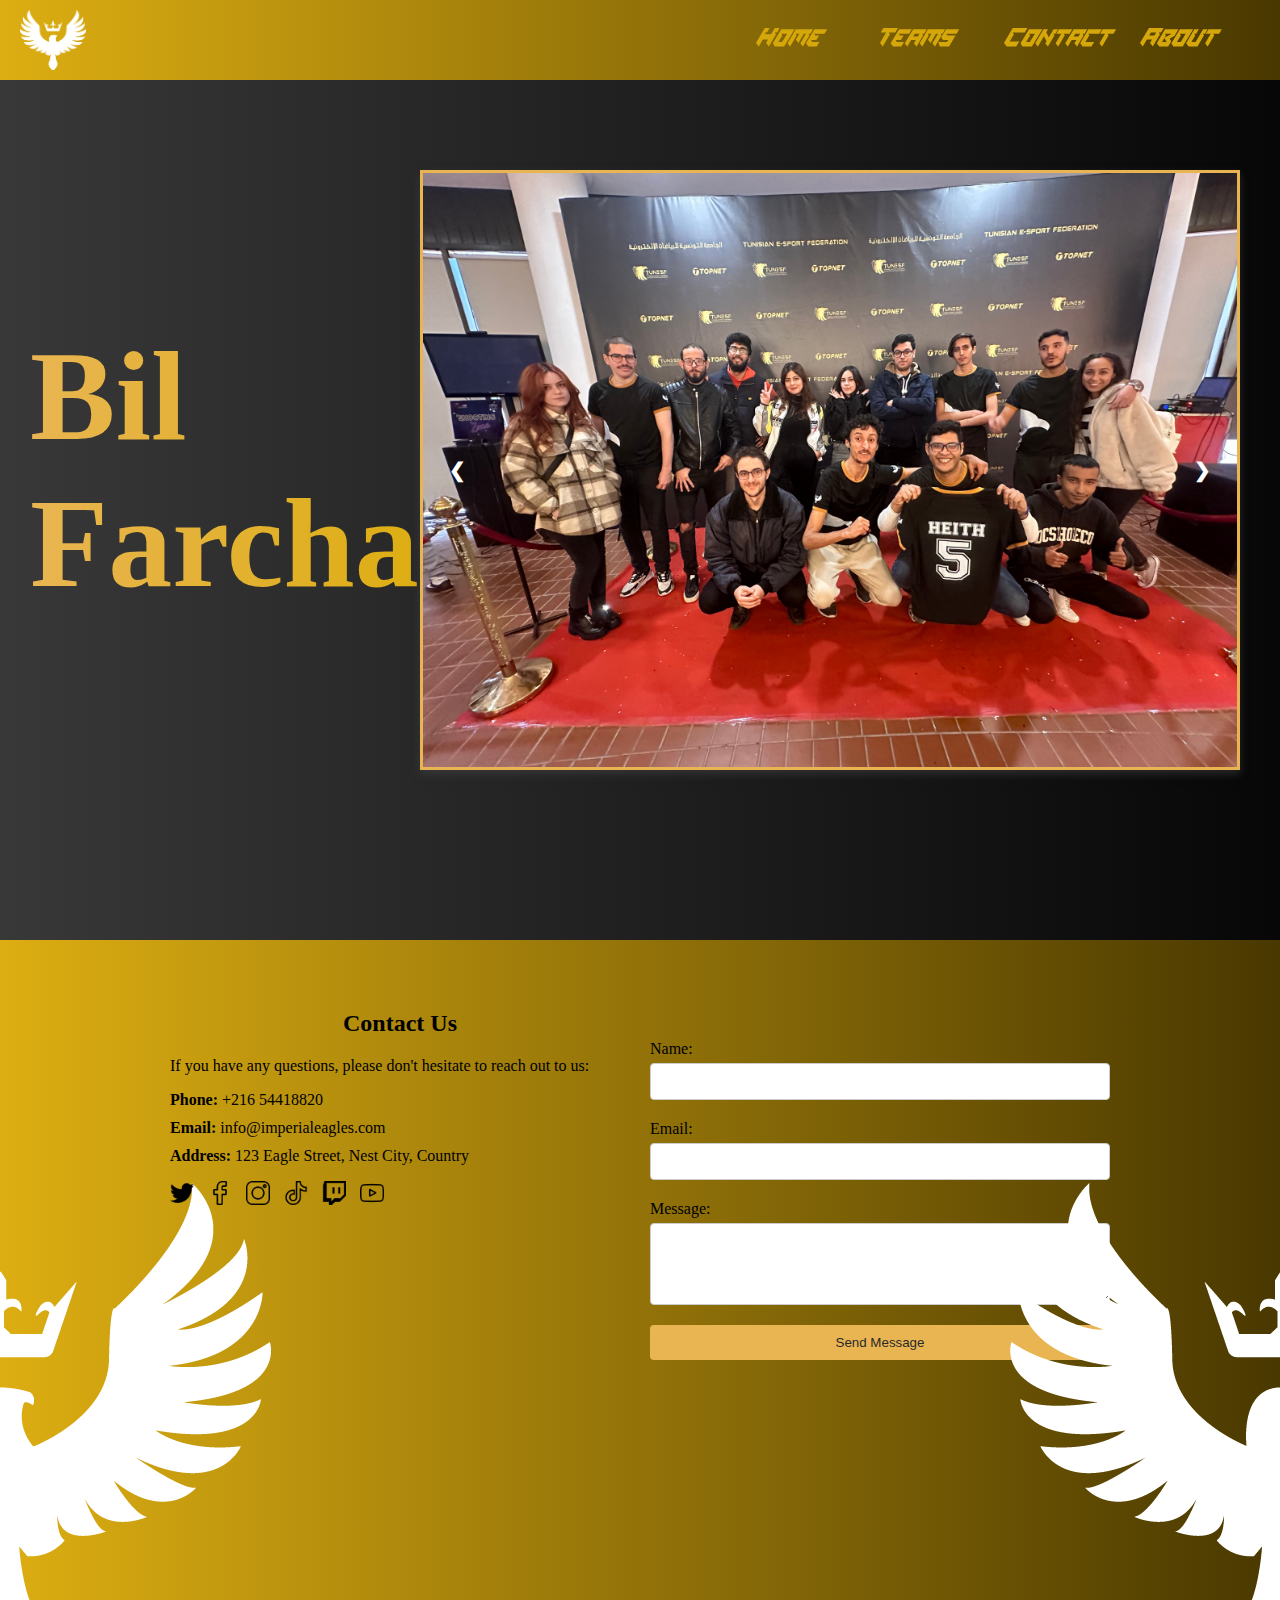
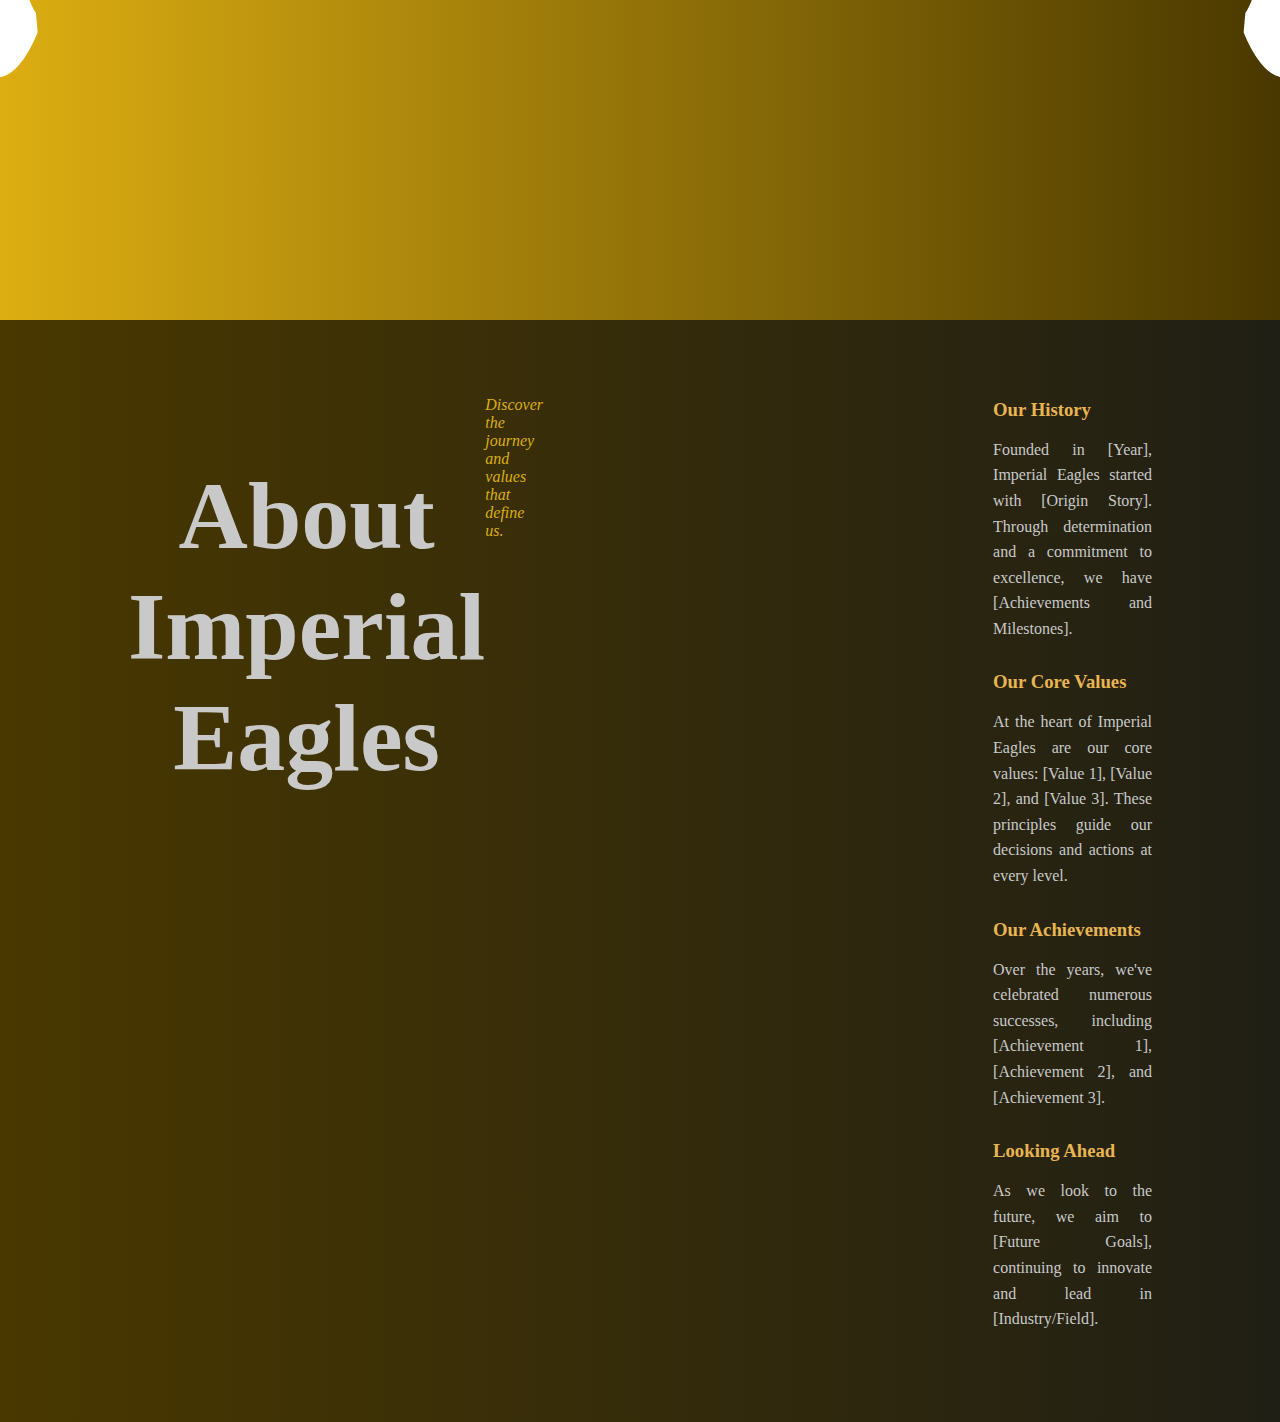
==== Imperial Eagles/index.html @ 37e02c96 "Add files via upload" ====
<!DOCTYPE html>
<html>
<head>
    <meta charset='utf-8'>
    <meta http-equiv='X-UA-Compatible' content='IE=edge'>
    <title>Imperial Eagles</title>
    <meta name='viewport' content='width=device-width, initial-scale=1'>
    <link rel='stylesheet' type='text/css' media='screen' href='style.css'>
</head>
<body>
    <nav class="navbar">
        <div class="navbar_container">
            <img src="Images/logo.png" alt="Logo" class="navbar-logo">
            <ul class="navbar_menu">
                <li class="navbar_item">
                    <a href="#home_page"><img src="Images/Home.png" alt="Home"></a>
                </li>
                <li class="navbar_item">
                    <div class="dropdown">
                        <a href="#" class="dropdown-btn"><img src="Images/Teams.png" alt="Teams"></a>
                        <div class="dropdown-content">
                            <a href="#LOL.html"><img src="Images/LeagueOfLegends.png" alt="League of Legends"></a>
                            <a href="#VALO.html"><img src="Images/Valorant.png" alt="Valorant"></a>
                            <a href="#APEX.html"><img src="Images/ApexLegends.png" alt="Apex Legends"></a>
                        </div>
                    </div>
                </li>
                <li class="navbar_item">
                    <a href="#contact_page"><img src="Images/Contact.png" alt="Contact"></a>
                </li>
                <li class="navbar_item">
                    <a href="#about_page"><img src="Images/About.png" alt="About"></a>
                </li>
            </ul>
        </div>
    </nav>
    <section class="hero">
        <div class="hero-title">
            <h1>Bil Farcha</h1>
        </div>
        <div class="hero-slideshow">
            <img src="Images/SS1.png" class="slide" style="display: block;">
            <img src="Images/SS2.png" class="slide" style="display: none;">
            <img src="Images/SS3.png" class="slide" style="display: none;">
            <img src="Images/SS4.png" class="slide" style="display: none;">
            <a class="prev" onclick="plusSlides(-1)">&#10094;</a>
            <a class="next" onclick="plusSlides(1)">&#10095;</a>
        </div>
    </section>
    <section class="contact-section">
        <img src="Images/logo left.png" alt="Left Logo" class="contact-logo-left">       
        <div class="container">
            <div class="contact-details">
                <h2>Contact Us</h2>
                <p>If you have any questions, please don't hesitate to reach out to us:</p>
                <ul>
                    <li><strong>Phone:</strong> +216 54418820</li>
                    <li><strong>Email:</strong> info@imperialeagles.com</li>
                    <li><strong>Address:</strong> 123 Eagle Street, Nest City, Country</li>
                </ul>
                <div class="social-media">
                    <a href="https://twitter.com/Imperial_Eagles" target="_blank"><img src="Images/twitter.png" alt="Twitter"></a>
                    <a href="https://www.facebook.com/Imperial.Eagles.esports" target="_blank"><img src="Images/facebook.png" alt="Facebook"></a>
                    <a href="https://www.instagram.com/imperial_eagles_tv/" target="_blank"><img src="Images/instagram.png" alt="Instagram"></a>
                    <a href="https://www.tiktok.com/@imperialeaglestv" target="_blank"><img src="Images/tiktok.png" alt="TikTok"></a>
                    <a href="https://www.twitch.tv/imperialeaglestv" target="_blank"><img src="Images/twitch.png" alt="Twitch"></a>
                    <a href="https://www.youtube.com/@ImperialEaglesEsports" target="_blank"><img src="Images/youtube.png"></a>
                </div>
            </div>
            <div class="contact-form-container">
                <form class="contact-form" action="submit_form_destination" method="post">
                    <label for="name">Name:</label>
                    <input type="text" id="name" name="name" required>
                    
                    <label for="email">Email:</label>
                    <input type="email" id="email" name="email" required>
                    
                    <label for="message">Message:</label>
                    <textarea id="message" name="message" rows="4" required></textarea>
                    
                    <button type="submit">Send Message</button>
                </form>
            </div>
        </div>        
        <img src="Images/logo right.png" alt="Right Logo" class="contact-logo-right">
    </section>
    <section class="about-section">
        <div class="container">
            <h2>About Imperial Eagles</h2>
            <p class="intro-text">Discover the journey and values that define us.</p>
            
            <div class="about-details">
                <div class="history">
                    <h3>Our History</h3>
                    <p>Founded in [Year], Imperial Eagles started with [Origin Story]. Through determination and a commitment to excellence, we have [Achievements and Milestones].</p>
                </div>
                
                <div class="values">
                    <h3>Our Core Values</h3>
                    <p>At the heart of Imperial Eagles are our core values: [Value 1], [Value 2], and [Value 3]. These principles guide our decisions and actions at every level.</p>
                </div>
                
                <div class="achievements">
                    <h3>Our Achievements</h3>
                    <p>Over the years, we've celebrated numerous successes, including [Achievement 1], [Achievement 2], and [Achievement 3].</p>
                </div>
                
                <div class="future-goals">
                    <h3>Looking Ahead</h3>
                    <p>As we look to the future, we aim to [Future Goals], continuing to innovate and lead in [Industry/Field].</p>
                </div>
            </div>
        </div>
    </section>
    <script src='script.js'></script>
</body>
</html>
---- Imperial Eagles/style.css ----
body {
    margin: 0;
    padding: 0;
    background-color: #292929; /* Page background */
}

body::-webkit-scrollbar {
    display: none;
}

.navbar {
    background: linear-gradient(to right,#ddae12, #493800); /* Navbar gradient */
    padding: 10px 0;
    position: fixed;
    top: 0;
    left: 0;
    width: 100%;
    z-index: 100;
}

.navbar_container {
    display: flex;
    align-items: center;
}

.navbar-logo {
    max-height: 60px;
    margin-left: 20px;
}

.navbar_menu {
    list-style-type: none;
    margin-left: auto;
    padding: 0;
    margin-right: 20px;
}

.navbar_item {
    display: inline;
    margin-right: 20px;
}

.navbar_links {
    font-family: 'Press Start 2P', sans-serif;
    color: #e9b552;
    text-decoration: none;
    padding: 10px;
    display: inline-block;
    font-weight: 700;
}

.navbar_links:hover {
    color: #c9c9c9;
}

.dropdown {
    position: relative;
    display: inline-block;
}

.dropdown-btn {
    background-color: transparent;
    border: none;
    cursor: pointer;
}

.dropdown-content {
    display: block;
    overflow: hidden;
    max-height: 0;
    transition: max-height 0.5s ease-out;
    position: absolute;
    background-color: #c9c9c9;
    min-width: 160px;
    box-shadow: 0px 8px 16px 0px #0e0e0e;
    z-index: 1;
    top: 40px;
}

.dropdown-content a {
    color: #000;
    padding: 12px 16px;
    text-decoration: none;
    display: block;
}

.dropdown-content a:hover {
    background-color: #e9b552;
    color: #fff;
}

.hero {
    display: flex;
    justify-content: space-between;
    align-items: center;
    padding: 20px;
    height: 100vh;
    background: linear-gradient(to right, #383838, #070707); 
}

.hero-title h1 {
    font-size: 128px; /* Adjust the size as needed */
    background: -webkit-linear-gradient(left, #e9b552, #ad0909); /* Gradient for webkit browsers */
    background: linear-gradient(to left,#ddae12, #e9b552); /* Standard syntax */
    -webkit-background-clip: text; /* For webkit browsers */
    background-clip: text;
    color: transparent;
    margin-left: 10px;
}

.hero-slideshow {
    width: 1200px; /* Adjust to 100% if it should fill the gray area */
    height: 600px; /* Maintain the height or adjust as needed */
    position: relative; /* Positions the prev/next buttons relative to this container */
    display: flex;
    justify-content: center;
    align-items: center;
    overflow: hidden;
    border: 3px solid #e9b552;
    box-sizing: border-box;
    box-shadow: 0 4px 8px #47474780; /* Optional: Add shadow for depth */
    margin-right: 20px;
}

.slide {
    width: 100%;
    height: 600px;
    object-fit: cover; /* This ensures the image covers the slide area */
}

.slide-btn {
    cursor: pointer;
    padding: 10px;
    margin-top: 10px;
    background-color: rgba(0, 0, 0, 0.6);
    color: white;
    border: none;
    font-size: 18px;
    position: absolute;
    top: 50%;
    transform: translateY(-50%);
}

.prev, .next {
    cursor: pointer;
    position: absolute;
    top: 50%;
    padding: 16px;
    color: white;
    font-weight: bold;
    font-size: 20px;
    transition: 0.6s ease;
    border-radius: 3px;
    user-select: none;
    -webkit-user-select: none;
    z-index: 10;
    transform: translateY(-50%);
}

.next {
    right: 10px; /* Adjust as needed to move the button inward */
}

.prev {
    left: 10px; /* Adjust as needed to move the button inward */
}

.prev:hover, .next:hover {
    background-color: rgba(0,0,0,0.8);
}

.contact-section {
    padding: 40px;
    background-color: #333;
    background: linear-gradient(to right,#ddae12, #493800);
    height: 100vh;
    position: relative;
}

.contact-logo-left, .contact-logo-right {
    position: absolute;
    top: 50%; /* Adjust as necessary */
    transform: translateY(-50%); /* Center vertically */
    width: auto; /* Maintain the image's aspect ratio */
    height: auto; /* Maintain the image's aspect ratio */
}

.contact-logo-left {
    left: 0;
}

.contact-logo-right {
    right: 0;
}

.container {
    display: flex;
    justify-content: space-between;
    align-items: flex-start;
    position: relative;
}

.contact-details, .contact-form-container {
    flex: 1;
    margin: 10px;
}

.contact-details ul {
    list-style: none;
    padding: 0;
}

.contact-details li {
    margin-bottom: 10px;
}

.social-media a {
    display: inline-block;
    margin-right: 10px;
}

.social-media img {
    width: 24px;
    height: auto;
}

.logo-container {
    text-align: center;
}

.contact-text p {
    margin-top: 20px;
}

.logo-container p {
    margin-top: 20px;
    text-align: center;
}

@media (max-width: 768px) {
    .container {
        flex-direction: column;
    }

    .contact-details, .contact-form-container {
        margin: 10px 0;
    }
}

.contact-section h2 {
    text-align: center;
    margin-bottom: 20px;
}

.contact-form {
    max-width: 600px;
    margin: 0 auto; /* Centers the form in the section */
    display: flex;
    flex-direction: column;
    margin-top: 50px;
}

.contact-form label {
    margin-bottom: 5px;
}

.contact-form input[type="text"],
.contact-form input[type="email"],
.contact-form textarea {
    padding: 10px;
    margin-bottom: 20px;
    border: 1px solid #ccc;
    border-radius: 4px;
}

.contact-form button[type="submit"] {
    padding: 10px;
    background-color: #e9b552; /* Button color */
    color: #292929; /* Button text color */
    border: none;
    border-radius: 4px;
    cursor: pointer;
    transition: background-color 0.3s ease;
}

.contact-form button[type="submit"]:hover {
    background-color: #dba100; /* Button hover color */
}

.about-section {
    color: #333;
    padding: 60px 0;
    background: linear-gradient(to left, #201f15, #493800);
}

.container {
    width: 80%;
    margin: 0 auto;
    max-width: 1200px;
}

.about-section h2 {
    font-size: 96px;
    text-align: center;
    margin-bottom: 10px;
    color: #c9c9c9;
}

.intro-text {
    text-align: left;
    margin-bottom: 30px;
    font-style: italic;
    position: relative;
    color: #ddae12;
    padding-right: 50vh;
}

.about-details > div {
    margin-bottom: 30px;
}

.about-details h3 {
    color: #e9b552; /* Highlight color */
    margin-bottom: 15px;
}

.about-details p {
    line-height: 1.6;
    text-align: justify;
    color: #c9c9c9;
}
    
@media (max-width: 768px) {
    .container {
        width: 95%;
    }

    .about-details > div {
        margin-bottom: 20px;
    }
}
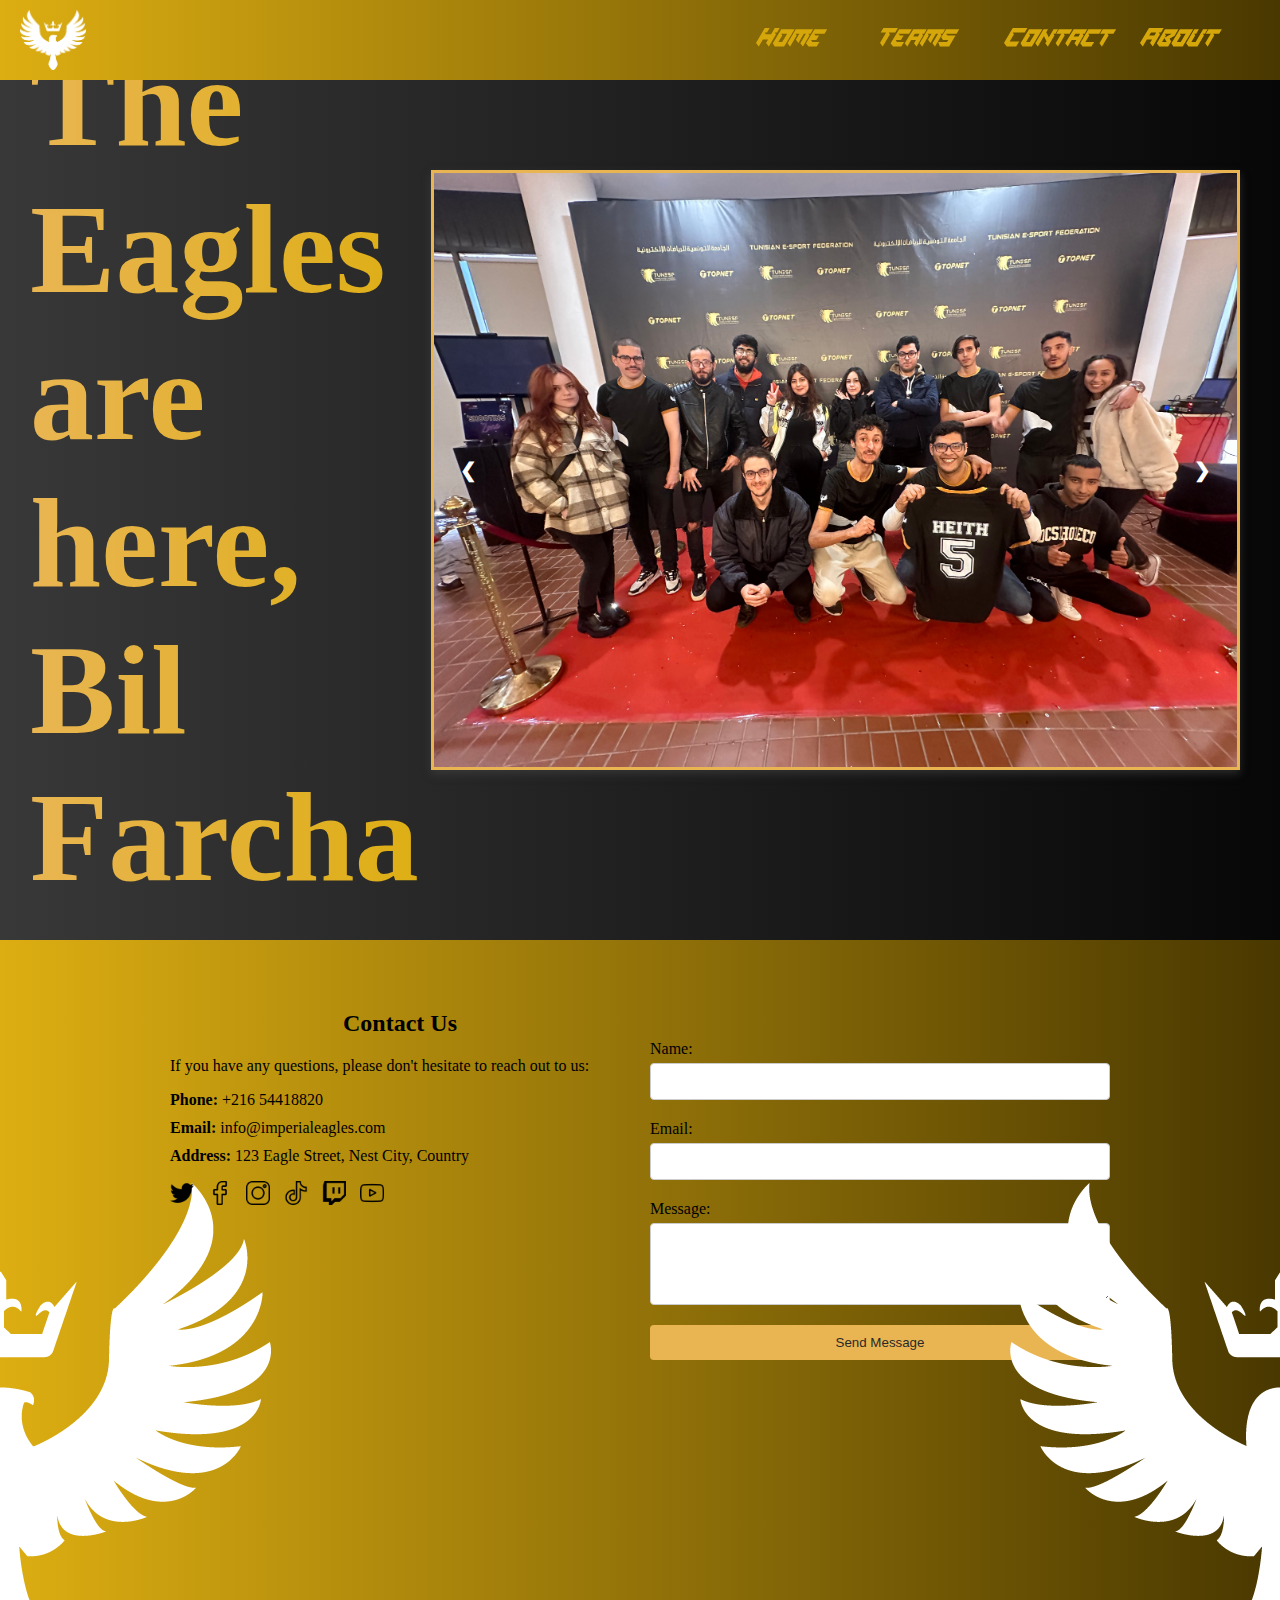
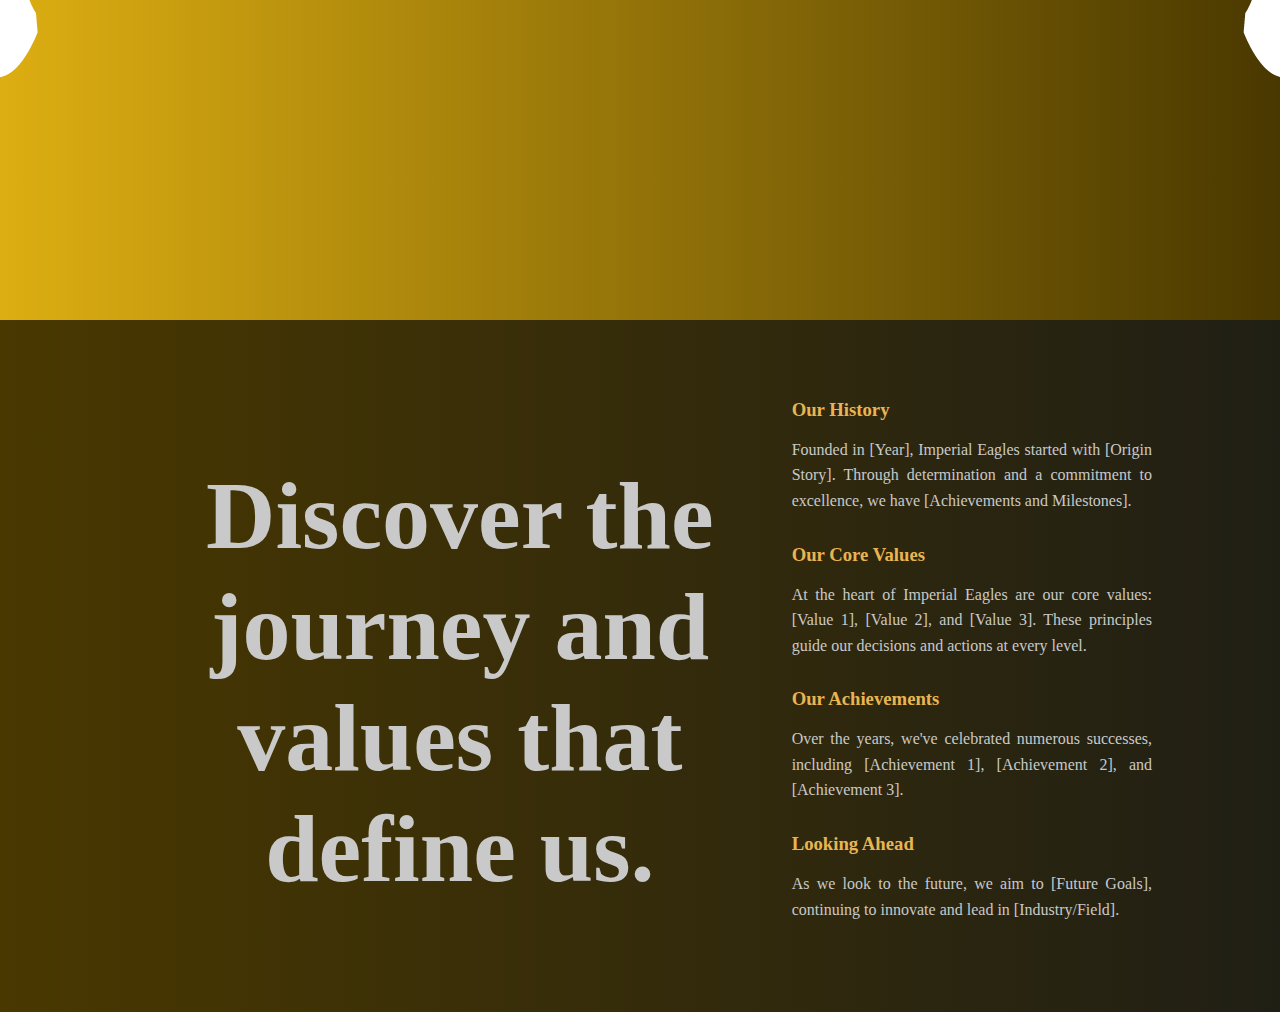
==== commit d28242fb: "Add files via upload" ====
--- a/Imperial Eagles/index.html
+++ b/Imperial Eagles/index.html
@@ -13,7 +13,7 @@
             <img src="Images/logo.png" alt="Logo" class="navbar-logo">
             <ul class="navbar_menu">
                 <li class="navbar_item">
-                    <a href="#home_page"><img src="Images/Home.png" alt="Home"></a>
+                    <a href="#hero"><img src="Images/Home.png" alt="Home"></a>
                 </li>
                 <li class="navbar_item">
                     <div class="dropdown">
@@ -26,17 +26,17 @@
                     </div>
                 </li>
                 <li class="navbar_item">
-                    <a href="#contact_page"><img src="Images/Contact.png" alt="Contact"></a>
+                    <a href="#contact-section"><img src="Images/Contact.png" alt="Contact"></a>
                 </li>
                 <li class="navbar_item">
-                    <a href="#about_page"><img src="Images/About.png" alt="About"></a>
+                    <a href="#about-section"><img src="Images/About.png" alt="About"></a>
                 </li>
             </ul>
         </div>
     </nav>
-    <section class="hero">
+    <section id="hero" class="hero">
         <div class="hero-title">
-            <h1>Bil Farcha</h1>
+            <h1>The Eagles<br> are here,<br> Bil Farcha</h1>
         </div>
         <div class="hero-slideshow">
             <img src="Images/SS1.png" class="slide" style="display: block;">
@@ -47,7 +47,7 @@
             <a class="next" onclick="plusSlides(1)">&#10095;</a>
         </div>
     </section>
-    <section class="contact-section">
+    <section id="contact-section" class="contact-section">
         <img src="Images/logo left.png" alt="Left Logo" class="contact-logo-left">       
         <div class="container">
             <div class="contact-details">
@@ -84,11 +84,9 @@
         </div>        
         <img src="Images/logo right.png" alt="Right Logo" class="contact-logo-right">
     </section>
-    <section class="about-section">
+    <section id="about-section" class="about-section">
         <div class="container">
-            <h2>About Imperial Eagles</h2>
-            <p class="intro-text">Discover the journey and values that define us.</p>
-            
+            <h2>Discover the journey and values that define us.</h2>
             <div class="about-details">
                 <div class="history">
                     <h3>Our History</h3>
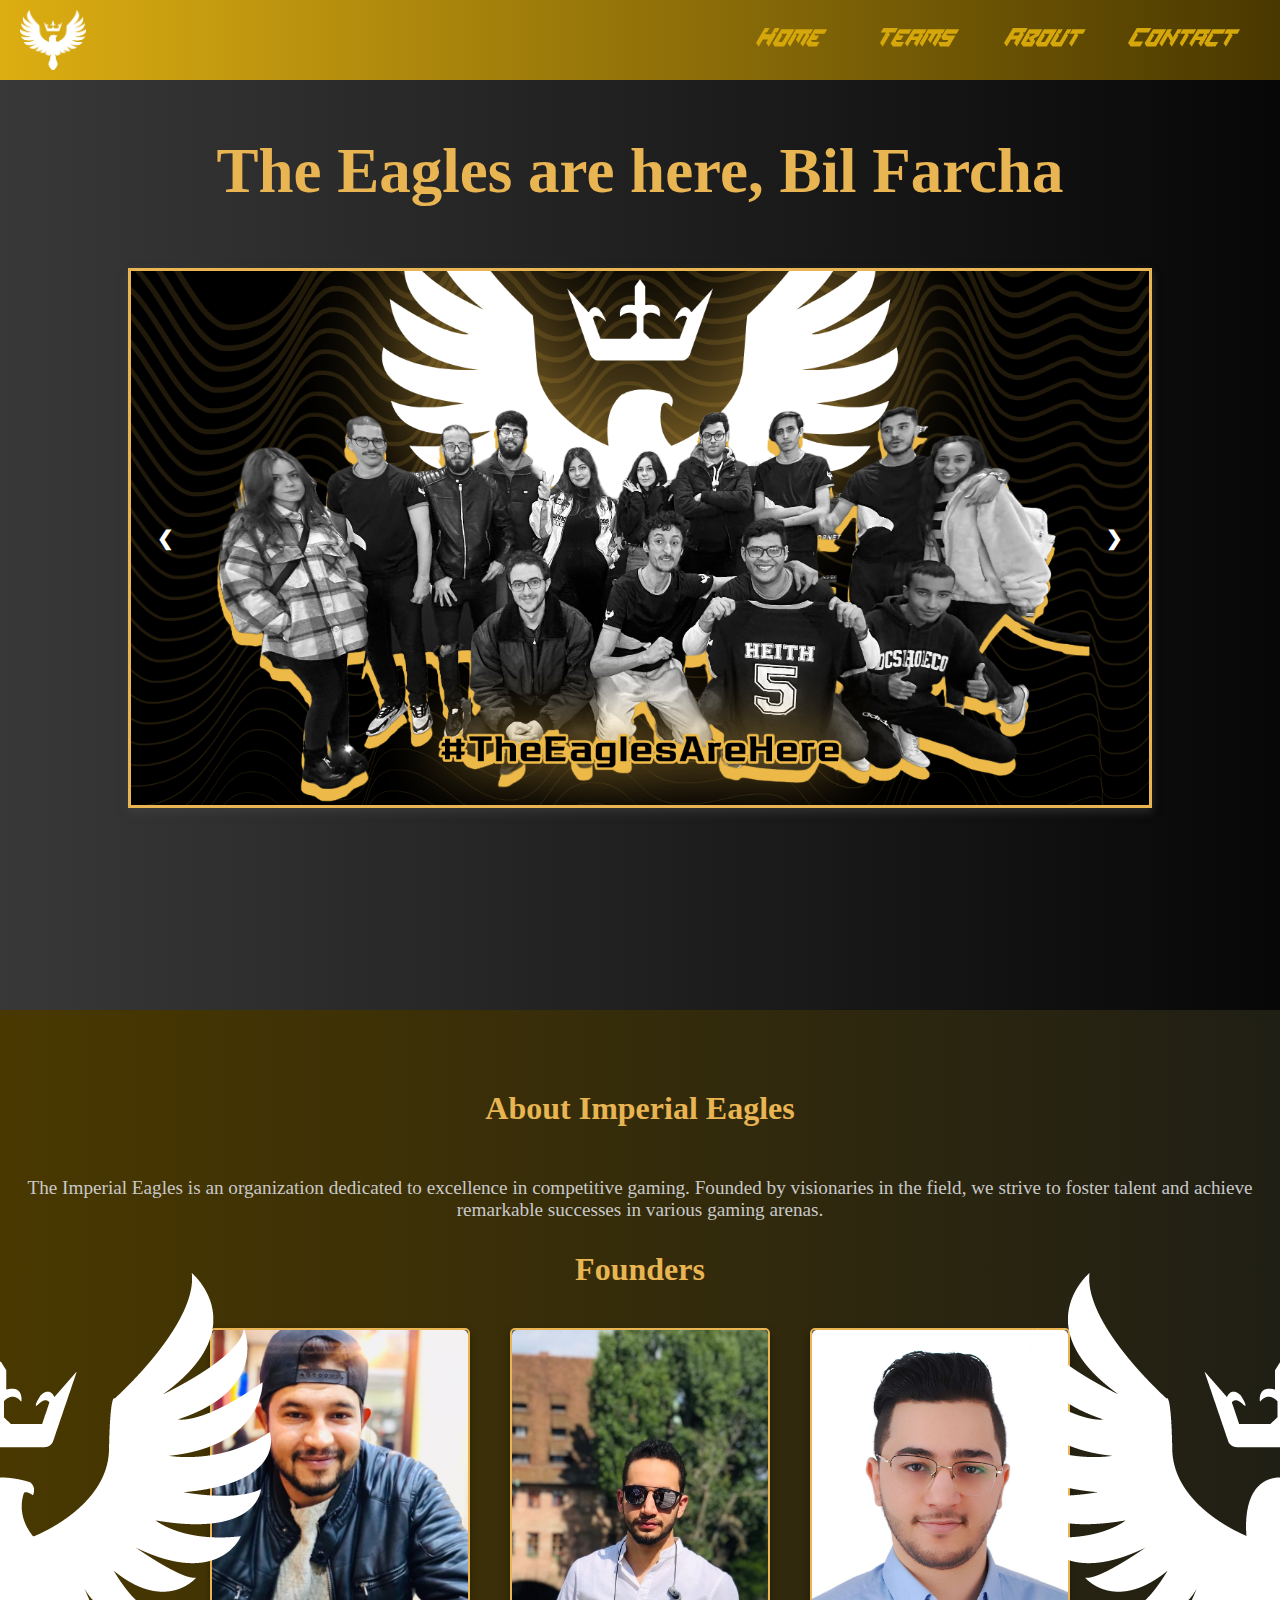
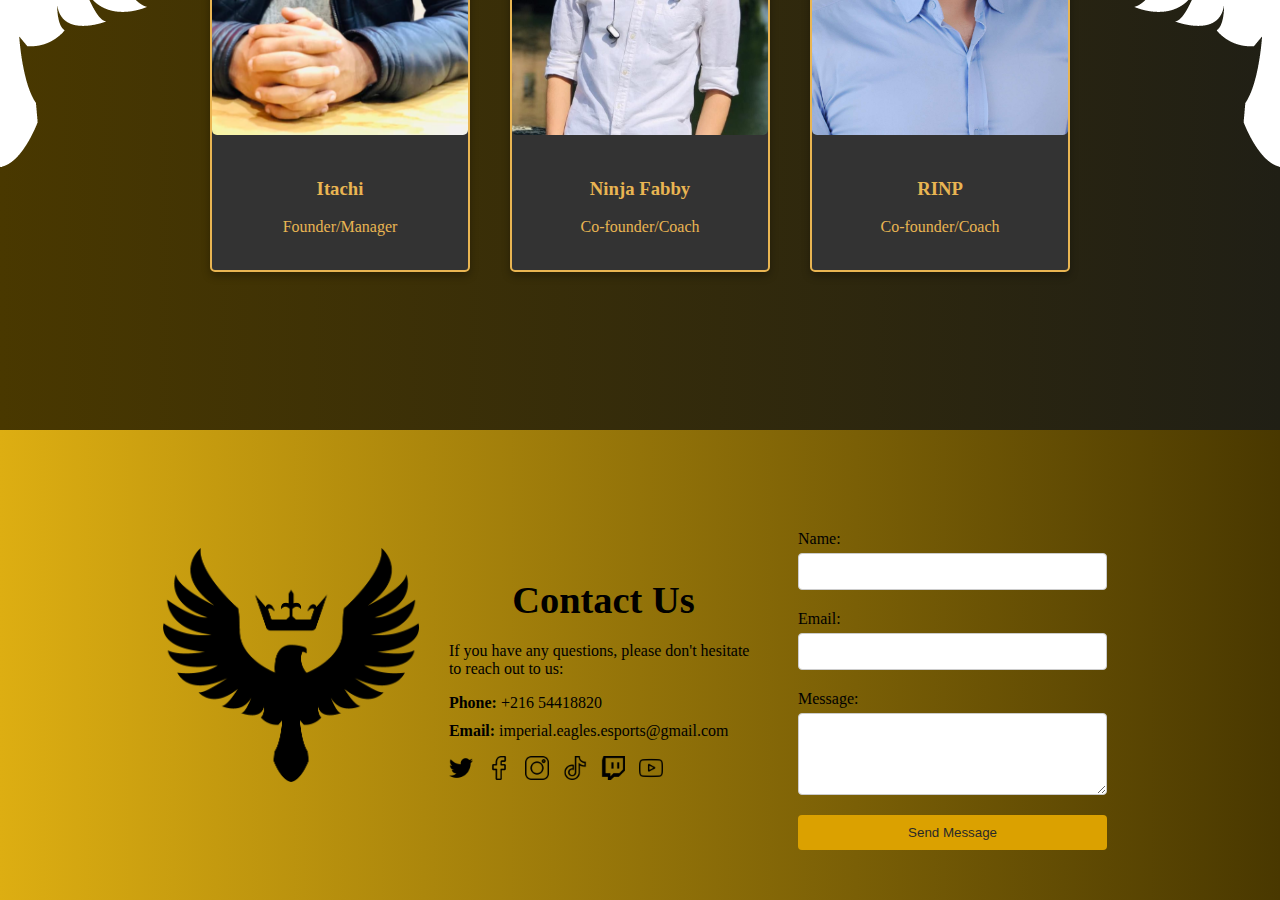
==== commit 58ba83c7: "Add files via upload" ====
--- a/Imperial Eagles/index.html
+++ b/Imperial Eagles/index.html
@@ -19,24 +19,24 @@
                     <div class="dropdown">
                         <a href="#" class="dropdown-btn"><img src="Images/Teams.png" alt="Teams"></a>
                         <div class="dropdown-content">
-                            <a href="#LOL.html"><img src="Images/LeagueOfLegends.png" alt="League of Legends"></a>
-                            <a href="#VALO.html"><img src="Images/Valorant.png" alt="Valorant"></a>
-                            <a href="#APEX.html"><img src="Images/ApexLegends.png" alt="Apex Legends"></a>
+                            <a href="Lol.html" target="_blank">League of legends</a>
+                            <a href="LolWhite.html" target="_blank">Lol White</a>
+                            <a href="Valo.html" target="_blank">Valorant</a>
                         </div>
                     </div>
                 </li>
                 <li class="navbar_item">
-                    <a href="#contact-section"><img src="Images/Contact.png" alt="Contact"></a>
+                    <a href="#about-section"><img src="Images/About.png" alt="About"></a>
                 </li>
                 <li class="navbar_item">
-                    <a href="#about-section"><img src="Images/About.png" alt="About"></a>
+                    <a href="#contact-section"><img src="Images/Contact.png" alt="Contact"></a>
                 </li>
             </ul>
         </div>
     </nav>
     <section id="hero" class="hero">
         <div class="hero-title">
-            <h1>The Eagles<br> are here,<br> Bil Farcha</h1>
+            <h1>The Eagles are here, Bil Farcha</h1>
         </div>
         <div class="hero-slideshow">
             <img src="Images/SS1.png" class="slide" style="display: block;">
@@ -47,65 +47,63 @@
             <a class="next" onclick="plusSlides(1)">&#10095;</a>
         </div>
     </section>
+    <section id="about-section" class="about-section">
+        <h2 class="about-title">About Imperial Eagles</h2>
+        <p class="about-text">
+            The Imperial Eagles is an organization dedicated to excellence in competitive gaming. 
+            Founded by visionaries in the field, we strive to foster talent and achieve remarkable successes in various gaming arenas.
+        </p>
+        <h2 class="about-title">Founders</h2>
+        <div class="founding-members">
+            <div class="member-card">
+                <img src="Images/Founders/Mourad.png" alt="Founder 1">
+                <h3 class="member-name">Itachi</h3>
+                <p class="member-role">Founder/Manager</p>
+            </div>
+            <div class="member-card">
+                <img src="Images/Founders/Fabby.jpg" alt="Founder 2">
+                <h3 class="member-name">Ninja Fabby</h3>
+                <p class="member-role">Co-founder/Coach</p>
+            </div>
+            <div class="member-card">
+                <img src="Images/Founders/RINP.jpg" alt="Founder 3">
+                <h3 class="member-name">RINP</h3>
+                <p class="member-role">Co-founder/Coach</p>
+            </div>
+        </div>
+        <img src="Images/logo-left.png" alt="Left Logo" class="about-logo-left">
+        <img src="Images/logo-right.png" alt="Right Logo" class="about-logo-right">
+    </section>
     <section id="contact-section" class="contact-section">
-        <img src="Images/logo left.png" alt="Left Logo" class="contact-logo-left">       
-        <div class="container">
-            <div class="contact-details">
-                <h2>Contact Us</h2>
-                <p>If you have any questions, please don't hesitate to reach out to us:</p>
-                <ul>
-                    <li><strong>Phone:</strong> +216 54418820</li>
-                    <li><strong>Email:</strong> info@imperialeagles.com</li>
-                    <li><strong>Address:</strong> 123 Eagle Street, Nest City, Country</li>
-                </ul>
-                <div class="social-media">
-                    <a href="https://twitter.com/Imperial_Eagles" target="_blank"><img src="Images/twitter.png" alt="Twitter"></a>
-                    <a href="https://www.facebook.com/Imperial.Eagles.esports" target="_blank"><img src="Images/facebook.png" alt="Facebook"></a>
-                    <a href="https://www.instagram.com/imperial_eagles_tv/" target="_blank"><img src="Images/instagram.png" alt="Instagram"></a>
-                    <a href="https://www.tiktok.com/@imperialeaglestv" target="_blank"><img src="Images/tiktok.png" alt="TikTok"></a>
-                    <a href="https://www.twitch.tv/imperialeaglestv" target="_blank"><img src="Images/twitch.png" alt="Twitch"></a>
-                    <a href="https://www.youtube.com/@ImperialEaglesEsports" target="_blank"><img src="Images/youtube.png"></a>
+        <div class="contact-content">
+            <img src="Images/logo-black.png" alt="Black Logo" class="contact-black-logo"> 
+            <div class="contact-content">
+                <div class="contact-details">
+                    <h2>Contact Us</h2>
+                    <p>If you have any questions, please don't hesitate to reach out to us:</p>
+                    <ul>
+                        <li><strong>Phone:</strong> +216 54418820</li>
+                        <li><strong>Email:</strong> imperial.eagles.esports@gmail.com</li>
+                    </ul>
+                    <div class="social-media">
+                        <a href="https://twitter.com/Imperial_Eagles" target="_blank"><img src="Images/twitter.png" alt="Twitter"></a>
+                        <a href="https://www.facebook.com/Imperial.Eagles.esports" target="_blank"><img src="Images/facebook.png" alt="Facebook"></a>
+                        <a href="https://www.instagram.com/imperial_eagles_tv/" target="_blank"><img src="Images/instagram.png" alt="Instagram"></a>
+                        <a href="https://www.tiktok.com/@imperialeaglestv" target="_blank"><img src="Images/tiktok.png" alt="TikTok"></a>
+                        <a href="https://www.twitch.tv/imperialeaglestv" target="_blank"><img src="Images/twitch.png" alt="Twitch"></a>
+                        <a href="https://www.youtube.com/@ImperialEaglesEsports" target="_blank"><img src="Images/youtube.png"></a>
+                    </div>
                 </div>
-            </div>
-            <div class="contact-form-container">
-                <form class="contact-form" action="submit_form_destination" method="post">
-                    <label for="name">Name:</label>
-                    <input type="text" id="name" name="name" required>
-                    
-                    <label for="email">Email:</label>
-                    <input type="email" id="email" name="email" required>
-                    
-                    <label for="message">Message:</label>
-                    <textarea id="message" name="message" rows="4" required></textarea>
-                    
-                    <button type="submit">Send Message</button>
-                </form>
-            </div>
-        </div>        
-        <img src="Images/logo right.png" alt="Right Logo" class="contact-logo-right">
-    </section>
-    <section id="about-section" class="about-section">
-        <div class="container">
-            <h2>Discover the journey and values that define us.</h2>
-            <div class="about-details">
-                <div class="history">
-                    <h3>Our History</h3>
-                    <p>Founded in [Year], Imperial Eagles started with [Origin Story]. Through determination and a commitment to excellence, we have [Achievements and Milestones].</p>
-                </div>
-                
-                <div class="values">
-                    <h3>Our Core Values</h3>
-                    <p>At the heart of Imperial Eagles are our core values: [Value 1], [Value 2], and [Value 3]. These principles guide our decisions and actions at every level.</p>
-                </div>
-                
-                <div class="achievements">
-                    <h3>Our Achievements</h3>
-                    <p>Over the years, we've celebrated numerous successes, including [Achievement 1], [Achievement 2], and [Achievement 3].</p>
-                </div>
-                
-                <div class="future-goals">
-                    <h3>Looking Ahead</h3>
-                    <p>As we look to the future, we aim to [Future Goals], continuing to innovate and lead in [Industry/Field].</p>
+                <div class="contact-form-container">
+                    <form class="contact-form" action="submit_form_destination" method="post">
+                        <label for="name">Name:</label>
+                        <input type="text" id="name" name="name" required>
+                        <label for="email">Email:</label>
+                        <input type="email" id="email" name="email" required>    
+                        <label for="message">Message:</label>
+                        <textarea id="message" name="message" rows="4" required></textarea>
+                        <button type="submit">Send Message</button>
+                    </form>
                 </div>
             </div>
         </div>
--- a/Imperial Eagles/style.css
+++ b/Imperial Eagles/style.css
@@ -91,40 +91,42 @@
 
 .hero {
     display: flex;
-    justify-content: space-between;
-    align-items: center;
-    padding: 20px;
+    flex-direction: column;
+    align-items: center;
+    justify-content: center; /* Center children vertically */
+    background: linear-gradient(to right, #383838, #070707);
+    padding-top: 10vh; /* Adjust this value to add some space at the top, if navbar is fixed */
+    padding-bottom: 20px; /* Adjust this value to control space at the bottom */
     height: 100vh;
-    background: linear-gradient(to right, #383838, #070707); 
 }
 
 .hero-title h1 {
-    font-size: 128px; /* Adjust the size as needed */
-    background: -webkit-linear-gradient(left, #e9b552, #ad0909); /* Gradient for webkit browsers */
-    background: linear-gradient(to left,#ddae12, #e9b552); /* Standard syntax */
-    -webkit-background-clip: text; /* For webkit browsers */
+    font-size: 7vh; /* Use viewport units for responsive size */
+    color: #e9b552;
+    -webkit-background-clip: text;
     background-clip: text;
-    color: transparent;
-    margin-left: 10px;
-}
+    position: relative; /* Changed from absolute to relative */
+    z-index: 2;
+}
+
 
 .hero-slideshow {
-    width: 1200px; /* Adjust to 100% if it should fill the gray area */
-    height: 600px; /* Maintain the height or adjust as needed */
-    position: relative; /* Positions the prev/next buttons relative to this container */
-    display: flex;
-    justify-content: center;
-    align-items: center;
-    overflow: hidden;
+    width: 80vw;
+    height: 60vh;
+    max-width: 80vw; /* Maximum width */
+    max-height: 60vh;
+    position: relative;
     border: 3px solid #e9b552;
     box-sizing: border-box;
-    box-shadow: 0 4px 8px #47474780; /* Optional: Add shadow for depth */
-    margin-right: 20px;
+    box-shadow: 0 4px 8px #47474780;
+    margin: auto; /* Center it horizontally */
+    margin-bottom: 20vh;
+    margin-top: 2vh;
 }
 
 .slide {
     width: 100%;
-    height: 600px;
+    height: 100%;
     object-fit: cover; /* This ensures the image covers the slide area */
 }
 
@@ -169,40 +171,105 @@
     background-color: rgba(0,0,0,0.8);
 }
 
+.about-section {
+    text-align: center;
+    padding: 60px 20px;
+    background: linear-gradient(to left, #201f15, #493800);
+    position: relative; /* To position logos absolutely within this section */
+    height: 100vh;
+}
+
+.about-title {
+    font-size: 2em;
+    color: #e9b552;
+    margin-bottom: 30px;
+    margin-top: 20px;
+}
+
+.about-text {
+    color: #c9c9c9;
+    margin-bottom: 30px;
+    font-size: 1.2em;
+    margin-top: 50px;
+}
+
+.founding-members {
+    display: flex;
+    justify-content: center;
+    align-items: center;
+    gap: 20px;
+    margin: 0 auto;
+    max-width: calc(100% - 100px);
+}
+
+.member-card {
+    background: #333;
+    border: 2px solid #e9b552;
+    border-radius: 5px;
+    width: 20vw;
+    height: 60vh;
+    box-shadow: 0 4px 8px rgba(0,0,0,0.3);
+    text-align: center;
+    margin: 10px; /* Optional: Add margin for spacing */
+}
+
+.member-card img {
+    width: 100%; /* Full width of the card */
+    height: 45vh; /* Fixed height for all images */
+    object-fit: cover; /* Cover the fixed dimension area */
+    border-radius: 5px;
+    margin-bottom: 20px;
+}
+
+.member-name, .member-role {
+    color: #e9b552;
+}
+
+.about-logo-left, .about-logo-right {
+    position: absolute;
+    top: 50%;
+    transform: translateY(-50%);
+    width: auto;
+    height: auto;
+}
+
+.about-logo-left {
+    left: 0;
+}
+
+.about-logo-right {
+    right: 0;
+}
+
 .contact-section {
+    display: flex;
+    align-items: center;
     padding: 40px;
     background-color: #333;
-    background: linear-gradient(to right,#ddae12, #493800);
-    height: 100vh;
-    position: relative;
-}
-
-.contact-logo-left, .contact-logo-right {
-    position: absolute;
-    top: 50%; /* Adjust as necessary */
-    transform: translateY(-50%); /* Center vertically */
-    width: auto; /* Maintain the image's aspect ratio */
-    height: auto; /* Maintain the image's aspect ratio */
-}
-
-.contact-logo-left {
-    left: 0;
-}
-
-.contact-logo-right {
-    right: 0;
-}
-
-.container {
-    display: flex;
-    justify-content: space-between;
-    align-items: flex-start;
-    position: relative;
+    background: linear-gradient(to right, #ddae12, #493800);
+}
+
+.contact-content {
+    display: flex;
+    align-items: center;
+    justify-content: center;
+    gap: 20px; /* Space between logo and form */
+    margin: auto; /* Center the content */
+}
+
+.contact-black-logo {
+    max-width: 20vw; /* Adjust the width */
+    height: auto;
+}
+
+.contact-form-container {
+    max-width: 40vw; /* Adjust the width */
 }
 
 .contact-details, .contact-form-container {
     flex: 1;
     margin: 10px;
+    /* Add additional styling as needed */
 }
 
 .contact-details ul {
@@ -237,23 +304,14 @@
     text-align: center;
 }
 
-@media (max-width: 768px) {
-    .container {
-        flex-direction: column;
-    }
-
-    .contact-details, .contact-form-container {
-        margin: 10px 0;
-    }
-}
-
 .contact-section h2 {
     text-align: center;
+    font-size: 3vw;
     margin-bottom: 20px;
 }
 
 .contact-form {
-    max-width: 600px;
+    max-width: 70vw;
     margin: 0 auto; /* Centers the form in the section */
     display: flex;
     flex-direction: column;
@@ -275,7 +333,7 @@
 
 .contact-form button[type="submit"] {
     padding: 10px;
-    background-color: #e9b552; /* Button color */
+    background-color:#dba100; /* Button color */
     color: #292929; /* Button text color */
     border: none;
     border-radius: 4px;
@@ -284,58 +342,49 @@
 }
 
 .contact-form button[type="submit"]:hover {
-    background-color: #dba100; /* Button hover color */
-}
-
-.about-section {
-    color: #333;
-    padding: 60px 0;
-    background: linear-gradient(to left, #201f15, #493800);
-}
-
-.container {
-    width: 80%;
-    margin: 0 auto;
-    max-width: 1200px;
-}
-
-.about-section h2 {
-    font-size: 96px;
-    text-align: center;
-    margin-bottom: 10px;
-    color: #c9c9c9;
-}
-
-.intro-text {
-    text-align: left;
-    margin-bottom: 30px;
-    font-style: italic;
-    position: relative;
-    color: #ddae12;
-    padding-right: 50vh;
-}
-
-.about-details > div {
-    margin-bottom: 30px;
-}
-
-.about-details h3 {
-    color: #e9b552; /* Highlight color */
-    margin-bottom: 15px;
-}
-
-.about-details p {
-    line-height: 1.6;
-    text-align: justify;
-    color: #c9c9c9;
-}
-    
+    background-color: #6d5505; /* Button hover color */
+}
+
 @media (max-width: 768px) {
+
+    .hero-title h1 {
+        font-size: 6vh; /* Smaller font size for smaller screens */
+        padding-bottom: 10px; /* Less padding on smaller screens */
+    }
+
+    .hero {
+        padding-top: 60px; /* Less padding on top for smaller screens */
+    }
+
+    .founding-members {
+        flex-direction: column;
+        align-items: center;
+    }
+
+    .member-card {
+        width: 80%; /* Larger width on smaller screens */
+        margin: 10px 0; /* Vertical spacing */
+    }
+
+    .contact-section {
+        flex-direction: column;
+        align-items: center;
+        text-align: center;
+    }
+
+    .contact-black-logo {
+        width: 80vw;
+        max-width: 60vw;
+        margin-bottom: 20px;
+    }
+
     .container {
-        width: 95%;
-    }
-
-    .about-details > div {
-        margin-bottom: 20px;
-    }
-}
+        flex-direction: column;
+    }
+
+    .contact-details, .contact-form-container {
+        margin: 10px 0;
+        width: 100%;
+    }
+
+}
